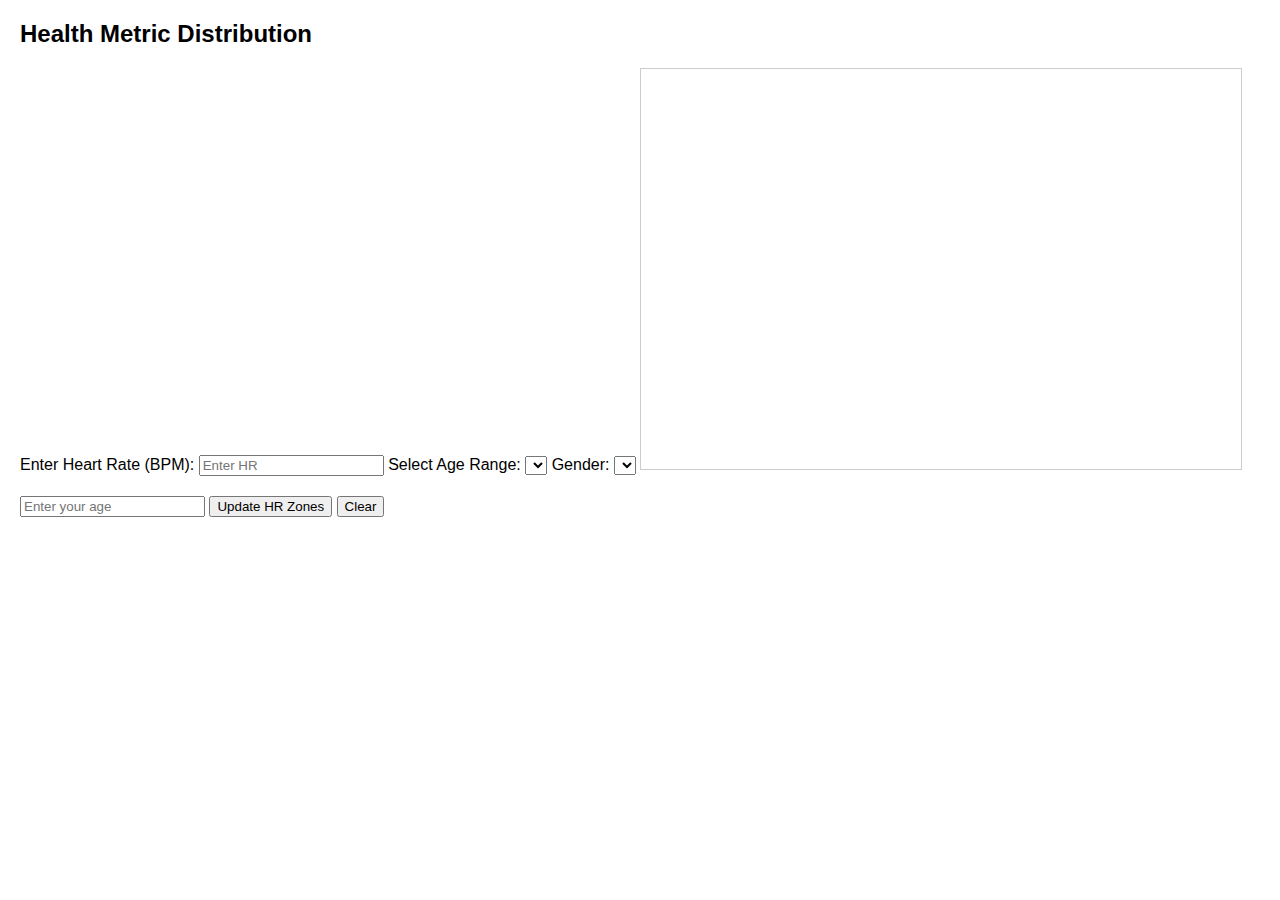
==== index.html @ c0258c29 "Initial commit" ====
<!DOCTYPE html>
<html lang="en">
<head>
    <meta charset="UTF-8">
    <meta name="viewport" content="width=device-width, initial-scale=1.0">
    <title>Health Metric Distribution</title>
    <script src="https://d3js.org/d3.v6.min.js"></script>
    <style>
        body {
            font-family: Arial, sans-serif;
            margin: 20px;
        }
        #chart {
            border: 1px solid #ccc;
        }
        #custom-value-input, #age-input {
            margin-top: 20px;
        }
        #custom-value-input input, #age-input input {
            margin: 0 10px;
        }
    </style>
</head>
<body>
    <h2>Health Metric Distribution</h2>

    <!-- Metric Selection -->
    <label for="HRInput">Enter Heart Rate (BPM):</label>
    <input type="number" id="HRInput" step="0.1" placeholder="Enter HR" />


    <!-- Age Range Selection -->
    <label for="ageRange">Select Age Range:</label>
    <select id="ageRange"></select>

    <!-- Gender Selection -->
    <label for="gender">Gender:</label>
    <select id="gender">
    </select>

    <svg id="chart" width="600" height="400"></svg>

    <!-- Display Calculated Stats (Mean, SD) -->
    <div id="stats"></div>

    <!-- Custom Value Input -->
    <div id="custom-value-input"></div>

    <!-- Age Input -->
    <input type="number" id="ageInput" placeholder="Enter your age" />
    <button id="updateZonesBtn">Update HR Zones</button>

    <button id="clearBtn">Clear</button>


    <script src="script.js"></script>
</body>
</html>
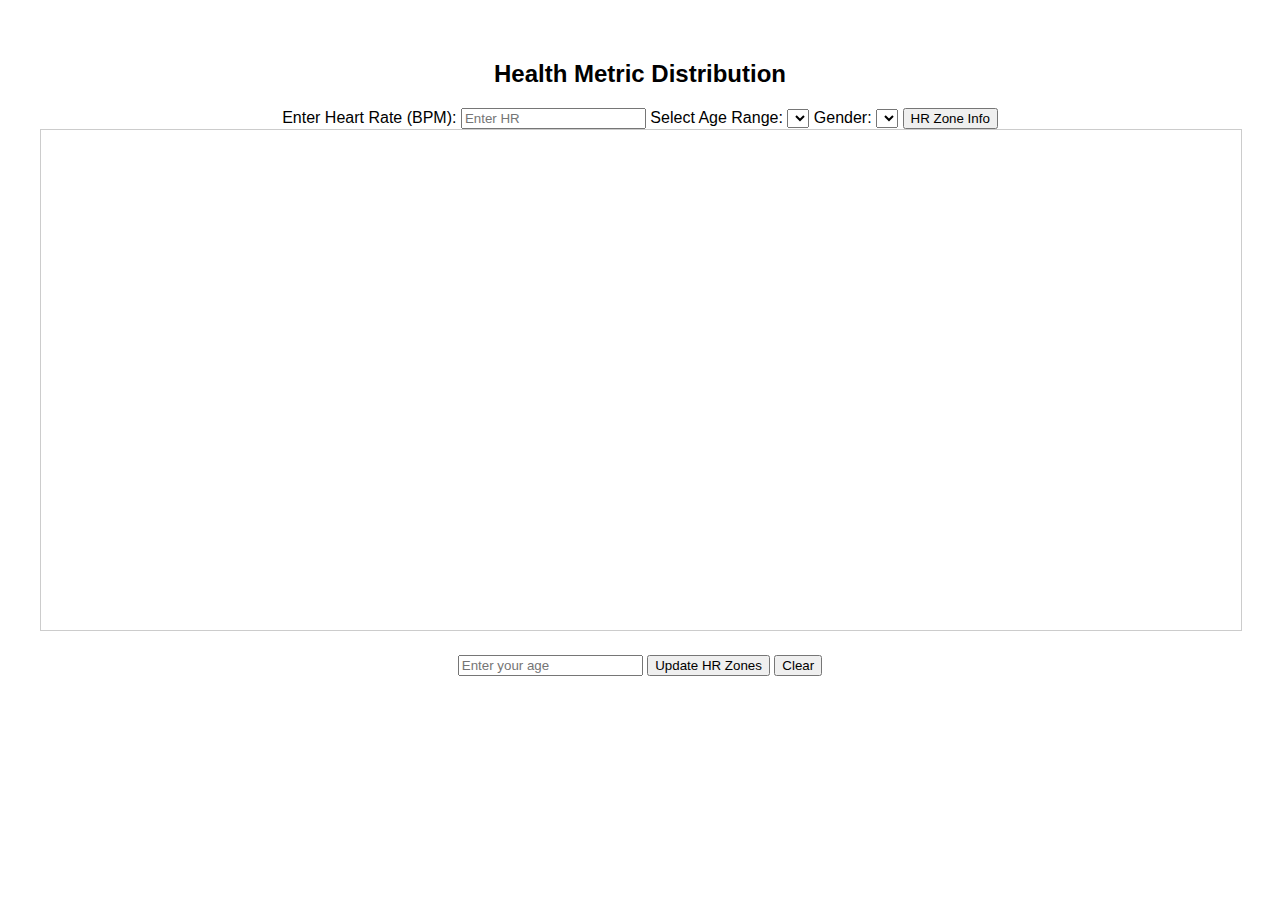
==== commit 61906df4: "project 3" ====
--- a/index.html
+++ b/index.html
@@ -5,6 +5,8 @@
     <meta name="viewport" content="width=device-width, initial-scale=1.0">
     <title>Health Metric Distribution</title>
     <script src="https://d3js.org/d3.v6.min.js"></script>
+    <script src="script.js"></script>
+    <link rel="stylesheet" href="style.css">
     <style>
         body {
             font-family: Arial, sans-serif;
@@ -38,7 +40,27 @@
     <select id="gender">
     </select>
 
+    <!-- HR Zone Info Button -->
+    <button id="hrZoneInfoBtn">HR Zone Info</button>
+    
+
+    <!-- Popup Box -->
+    <div id="hrZonePopup" class="popup-box">
+        <button id="closePopupBtn" style="float: right;">X</button>
+        <h3>Heart Rate Zones</h3>
+        <p><strong>Fat Burn Zone:</strong> 50% - 70% of your max Heart Rate. Ideal for weight loss and endurance.</p>
+        <p><strong>Cardio Zone:</strong> 70% - 85% of your max Heart Rate. Improves cardiovascular fitness.</p>
+        <p><strong>Peak Zone:</strong> 85% - 100% of your max Heart Rate. Best for high-intensity training.</p>
+        <h4>How is Max Heart Rate Calculated?</h4>
+        <p>The maximum heart rate (Max HR) is estimated using the formula:</p>
+        <p><strong>Max HR = 220 - Age</strong></p>
+    </div>
+
+
     <svg id="chart" width="600" height="400"></svg>
+    <div id="tooltip" style="opacity: 0; position: absolute;"></div>
+
+    <select id="metric" style="display: none;"></select>
 
     <!-- Display Calculated Stats (Mean, SD) -->
     <div id="stats"></div>
@@ -52,7 +74,5 @@
 
     <button id="clearBtn">Clear</button>
 
-
-    <script src="script.js"></script>
 </body>
-</html>+</html>
--- a/style.css
+++ b/style.css
@@ -0,0 +1,134 @@
+body {
+    font-family: Arial, sans-serif;
+    text-align: center;
+    padding: 20px;
+}
+
+h1 {
+    color: #333;
+}
+
+#input-form {
+    margin: 20px auto;
+    text-align: left;
+    width: 300px;
+}
+
+#input-form label {
+    display: block;
+    margin: 5px 0;
+}
+
+#input-form input,
+#input-form select {
+    width: 100%;
+    padding: 5px;
+    margin: 5px 0 15px;
+}
+
+#chart-container {
+    width: 80%;
+    margin: 0 auto;
+}
+
+svg {
+    width: 100%;
+    height: 500px;
+    border: 1px solid #ccc;
+}
+
+/* Adjust "You" line thickness */
+.highlight-line {
+    stroke-width: 1.5px !important;  /* Reduced thickness */
+}
+
+/* Improve readability of HR zone labels */
+text {
+    font-size: 16px; /* Increased font size */
+    font-weight: bold;
+}
+
+/* Darken HR zone label colors for better contrast */
+text[fill="green"] {
+    fill: #006400; /* Darker green */
+}
+
+text[fill="orange"] {
+    fill: #cc5500; /* Darker, deeper orange */
+}
+
+text[fill="red"] {
+    fill: #8B0000; /* Darker red for better readability */
+}
+#tooltip {
+    position: absolute;
+    padding: 10px;
+    background-color: black;
+    color: white;
+    border-radius: 5px;
+    pointer-events: none;
+    opacity: 0;
+    transition: opacity 0.3s;
+}
+
+/* Popup box styling for Max HR */
+/* Popup box styling */
+.popup-box {
+    position: fixed;
+    top: 50%;
+    left: 50%;
+    transform: translate(-50%, -50%);
+    background-color: lightyellow; /* White background for a clean look */
+    border-radius: 15px; /* Rounded corners */
+    padding: 20px;
+    width: 400px; /* Adjust width as needed */
+    box-shadow: 0 8px 16px rgba(0, 0, 0, 0.3); /* Subtle shadow for depth */
+    display: none; /* Hidden by default */
+    z-index: 1000;
+}
+
+/* Title styling */
+.popup-box h3 {
+    font-size: 22px;
+    margin-bottom: 15px;
+    color: #333;
+}
+
+/* Text styling */
+.popup-box p {
+    font-size: 16px;
+    color: #555;
+    line-height: 1.5;
+}
+
+/* Close button styling */
+#closePopupBtn {
+    position: absolute;
+    top: 10px;
+    right: 10px;
+    background-color: #ff4d4d; /* Red button for closing */
+    color: white;
+    border: none;
+    border-radius: 50%;
+    padding: 5px 10px;
+    font-size: 16px;
+    cursor: pointer;
+}
+
+#closePopupBtn:hover {
+    background-color: #e60000; /* Darker red on hover */
+}
+
+/* Background overlay styling */
+.popup-overlay {
+    position: fixed;
+    top: 0;
+    left: 0;
+    width: 100%;
+    height: 100%;
+    background-color: rgba(0, 0, 0, 0.5); /* Semi-transparent black background */
+    display: none; /* Hidden by default */
+    z-index: 999; /* Below the popup box */
+}
+
+
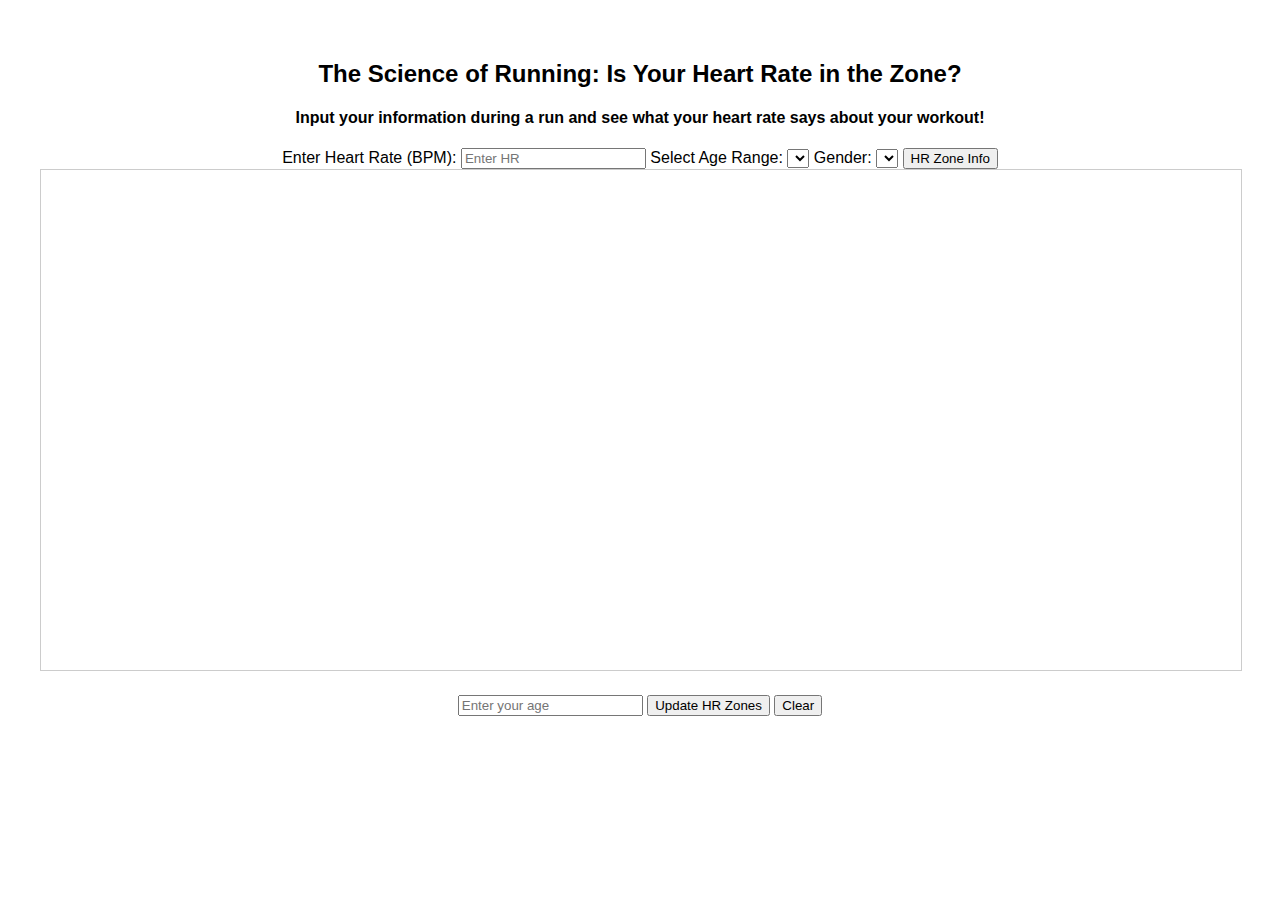
==== commit e49783cc: "update titles" ====
--- a/index.html
+++ b/index.html
@@ -24,7 +24,8 @@
     </style>
 </head>
 <body>
-    <h2>Health Metric Distribution</h2>
+    <h2>The Science of Running: Is Your Heart Rate in the Zone?</h2>
+    <h4>Input your information during a run and see what your heart rate says about your workout!</h4>
 
     <!-- Metric Selection -->
     <label for="HRInput">Enter Heart Rate (BPM):</label>
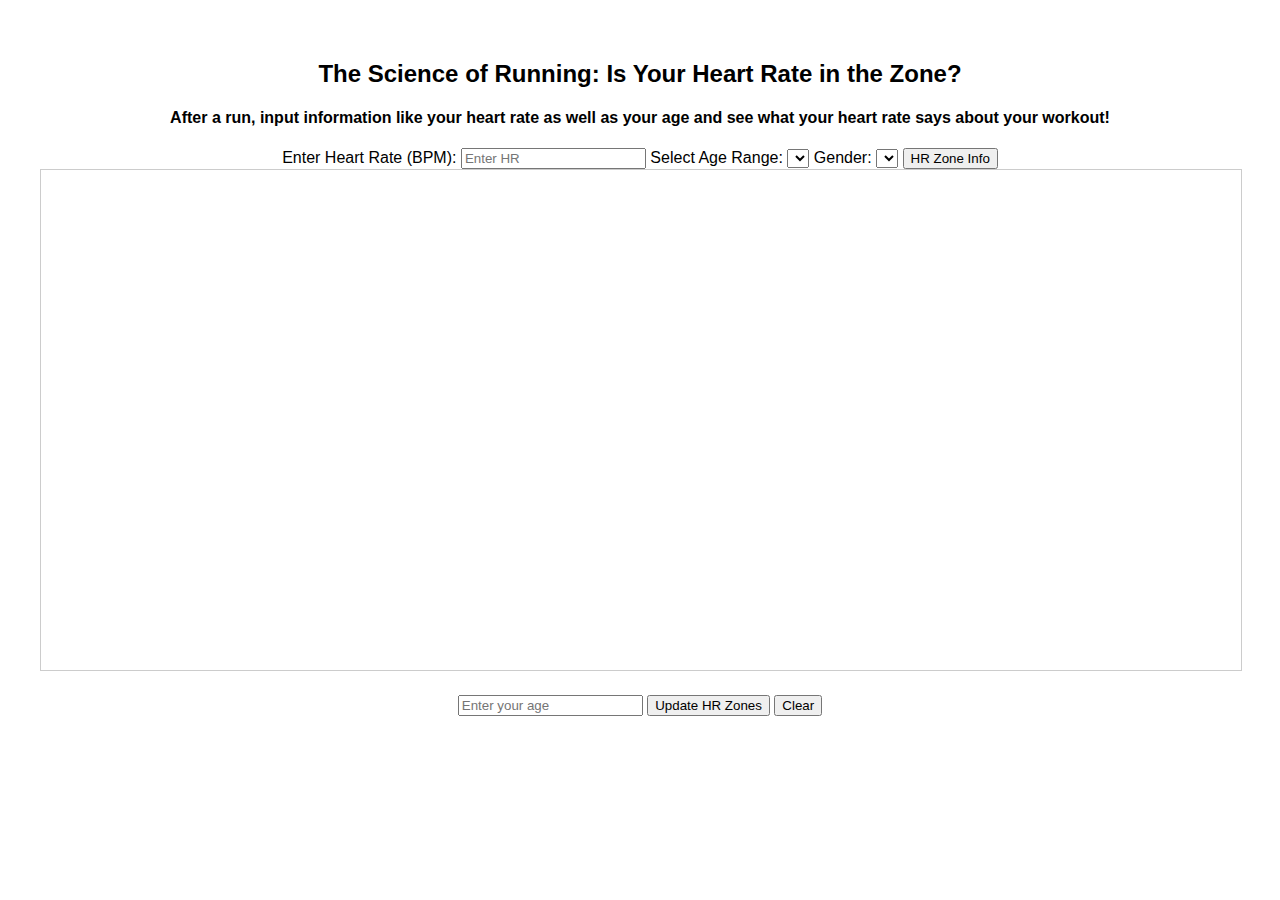
==== commit 2e2289ce: "push to main" ====
--- a/index.html
+++ b/index.html
@@ -25,7 +25,7 @@
 </head>
 <body>
     <h2>The Science of Running: Is Your Heart Rate in the Zone?</h2>
-    <h4>Input your information during a run and see what your heart rate says about your workout!</h4>
+    <h4>After a run, input information like your heart rate as well as your age and see what your heart rate says about your workout!</h4>
 
     <!-- Metric Selection -->
     <label for="HRInput">Enter Heart Rate (BPM):</label>
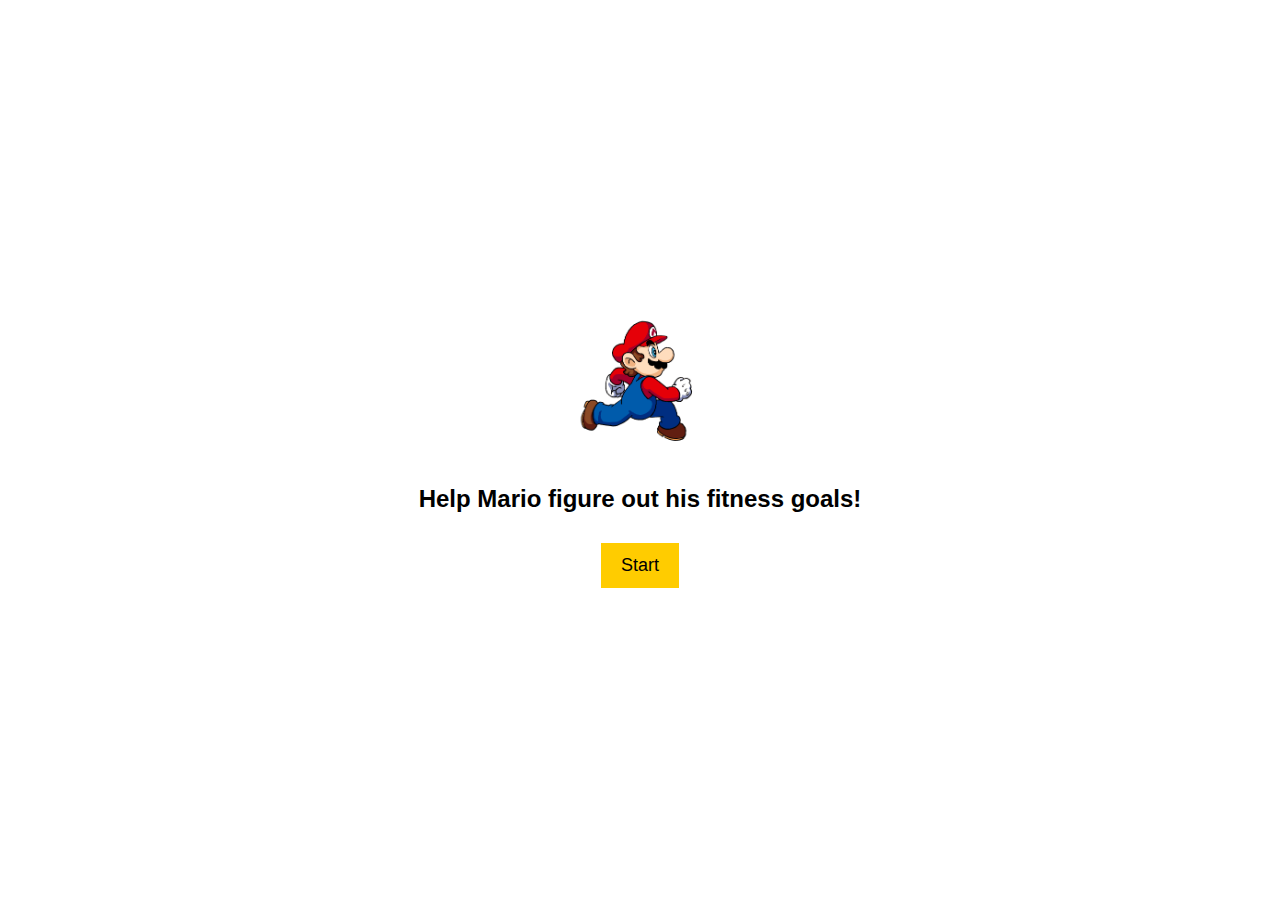
==== commit 7ac08518: "new updates" ====
--- a/index.html
+++ b/index.html
@@ -3,77 +3,16 @@
 <head>
     <meta charset="UTF-8">
     <meta name="viewport" content="width=device-width, initial-scale=1.0">
-    <title>Health Metric Distribution</title>
-    <script src="https://d3js.org/d3.v6.min.js"></script>
-    <script src="script.js"></script>
+    <title>Mario's Race - Intro</title>
+    <script src="https://d3js.org/d3.v7.min.js"></script>
     <link rel="stylesheet" href="style.css">
-    <style>
-        body {
-            font-family: Arial, sans-serif;
-            margin: 20px;
-        }
-        #chart {
-            border: 1px solid #ccc;
-        }
-        #custom-value-input, #age-input {
-            margin-top: 20px;
-        }
-        #custom-value-input input, #age-input input {
-            margin: 0 10px;
-        }
-    </style>
+    <script src="global.js" defer></script>
 </head>
 <body>
-    <h2>The Science of Running: Is Your Heart Rate in the Zone?</h2>
-    <h4>After a run, input information like your heart rate as well as your age and see what your heart rate says about your workout!</h4>
-
-    <!-- Metric Selection -->
-    <label for="HRInput">Enter Heart Rate (BPM):</label>
-    <input type="number" id="HRInput" step="0.1" placeholder="Enter HR" />
-
-
-    <!-- Age Range Selection -->
-    <label for="ageRange">Select Age Range:</label>
-    <select id="ageRange"></select>
-
-    <!-- Gender Selection -->
-    <label for="gender">Gender:</label>
-    <select id="gender">
-    </select>
-
-    <!-- HR Zone Info Button -->
-    <button id="hrZoneInfoBtn">HR Zone Info</button>
-    
-
-    <!-- Popup Box -->
-    <div id="hrZonePopup" class="popup-box">
-        <button id="closePopupBtn" style="float: right;">X</button>
-        <h3>Heart Rate Zones</h3>
-        <p><strong>Fat Burn Zone:</strong> 50% - 70% of your max Heart Rate. Ideal for weight loss and endurance.</p>
-        <p><strong>Cardio Zone:</strong> 70% - 85% of your max Heart Rate. Improves cardiovascular fitness.</p>
-        <p><strong>Peak Zone:</strong> 85% - 100% of your max Heart Rate. Best for high-intensity training.</p>
-        <h4>How is Max Heart Rate Calculated?</h4>
-        <p>The maximum heart rate (Max HR) is estimated using the formula:</p>
-        <p><strong>Max HR = 220 - Age</strong></p>
+    <div id="intro-screen">
+        <img id="intro-mario" src="mario.gif" alt="Mario Running">
+        <h2>Help Mario figure out his fitness goals!</h2>
+        <button id="start-button">Start</button>
     </div>
-
-
-    <svg id="chart" width="600" height="400"></svg>
-    <div id="tooltip" style="opacity: 0; position: absolute;"></div>
-
-    <select id="metric" style="display: none;"></select>
-
-    <!-- Display Calculated Stats (Mean, SD) -->
-    <div id="stats"></div>
-
-    <!-- Custom Value Input -->
-    <div id="custom-value-input"></div>
-
-    <!-- Age Input -->
-    <input type="number" id="ageInput" placeholder="Enter your age" />
-    <button id="updateZonesBtn">Update HR Zones</button>
-
-    <button id="clearBtn">Clear</button>
-
 </body>
 </html>
--- a/style.css
+++ b/style.css
@@ -1,134 +1,225 @@
 body {
     font-family: Arial, sans-serif;
     text-align: center;
+}
+
+.container {
+    max-width: 800px;
+    margin: 0 auto;
     padding: 20px;
 }
 
-h1 {
-    color: #333;
-}
-
-#input-form {
-    margin: 20px auto;
-    text-align: left;
-    width: 300px;
-}
-
-#input-form label {
+h1, h2 {
+    margin-bottom: 10px;
+}
+
+/* Speed Slider */
+#speed-container {
+    margin-bottom: 20px; /* Space below the slider */
+}
+
+/* Mario Animation */
+#mario-container {
+    position: relative;
+    width: 100vw;
+    height: 150px;
+    overflow: hidden;
+}
+
+#marioGif {
+    position: absolute;
+    width: 100px;
+    left: -100px;
+    animation: run-animation 5s linear infinite;
+}
+
+@keyframes run-animation {
+    0% { left: -100px; }
+    100% { left: 100vw; }
+}
+
+
+
+/* BPM Info */
+#bpm-info {
+    margin-top: 20px;
+}
+
+/* Heart Rate Zones */
+#zones {
+    display: flex;
+    justify-content: center;
+    gap: 10px;
+    margin-top: 20px; /* Space above zones */
+}
+
+.zone {
+    padding: 15px;
+    border-radius: 10px;
+    font-weight: bold;
+    text-align: center;
+    flex: 1;
+}
+
+.zone1 { background-color: yellow; }
+.zone2 { background-color: lightgreen; }
+.zone3 { background-color: lightblue; }
+.zone4 { background-color: violet; }
+.zone5 { background-color: tomato; }
+
+.zone {
+    opacity: 0.3;
+}
+
+.highlight {
+    opacity: 1;
+}
+.zone-container {
+    text-align: center;
+    margin-bottom: 15px;
+}
+
+.zone-info {
+    display: none; /* Initially hidden */
+    font-size: 14px;
+    color: black;
+    text-align: center;
+    max-width: 600px;
+    margin: 0 auto;
+}
+
+/* Show the description when the zone is highlighted */
+.zone.highlight + .zone-info {
     display: block;
-    margin: 5px 0;
-}
-
-#input-form input,
-#input-form select {
+}
+/* --- INTRO SCREEN --- */
+#intro-screen {
+    display: flex;
+    flex-direction: column;
+    align-items: center;
+    justify-content: center;
+    height: 100vh;
+    background-color: white;
+    position: absolute;
     width: 100%;
-    padding: 5px;
-    margin: 5px 0 15px;
-}
-
-#chart-container {
-    width: 80%;
-    margin: 0 auto;
-}
-
-svg {
-    width: 100%;
-    height: 500px;
-    border: 1px solid #ccc;
-}
-
-/* Adjust "You" line thickness */
-.highlight-line {
-    stroke-width: 1.5px !important;  /* Reduced thickness */
-}
-
-/* Improve readability of HR zone labels */
-text {
-    font-size: 16px; /* Increased font size */
-    font-weight: bold;
-}
-
-/* Darken HR zone label colors for better contrast */
-text[fill="green"] {
-    fill: #006400; /* Darker green */
-}
-
-text[fill="orange"] {
-    fill: #cc5500; /* Darker, deeper orange */
-}
-
-text[fill="red"] {
-    fill: #8B0000; /* Darker red for better readability */
-}
-#tooltip {
-    position: absolute;
-    padding: 10px;
-    background-color: black;
-    color: white;
-    border-radius: 5px;
-    pointer-events: none;
-    opacity: 0;
-    transition: opacity 0.3s;
-}
-
-/* Popup box styling for Max HR */
-/* Popup box styling */
-.popup-box {
-    position: fixed;
-    top: 50%;
-    left: 50%;
-    transform: translate(-50%, -50%);
-    background-color: lightyellow; /* White background for a clean look */
-    border-radius: 15px; /* Rounded corners */
-    padding: 20px;
-    width: 400px; /* Adjust width as needed */
-    box-shadow: 0 8px 16px rgba(0, 0, 0, 0.3); /* Subtle shadow for depth */
-    display: none; /* Hidden by default */
-    z-index: 1000;
-}
-
-/* Title styling */
-.popup-box h3 {
-    font-size: 22px;
-    margin-bottom: 15px;
-    color: #333;
-}
-
-/* Text styling */
-.popup-box p {
-    font-size: 16px;
-    color: #555;
-    line-height: 1.5;
-}
-
-/* Close button styling */
-#closePopupBtn {
-    position: absolute;
-    top: 10px;
-    right: 10px;
-    background-color: #ff4d4d; /* Red button for closing */
-    color: white;
-    border: none;
-    border-radius: 50%;
-    padding: 5px 10px;
-    font-size: 16px;
-    cursor: pointer;
-}
-
-#closePopupBtn:hover {
-    background-color: #e60000; /* Darker red on hover */
-}
-
-/* Background overlay styling */
-.popup-overlay {
-    position: fixed;
     top: 0;
     left: 0;
+    transition: opacity 1s;
+}
+
+#intro-mario {
+    width: 150px;
+    animation: bounce 1s infinite;
+}
+
+@keyframes bounce {
+    0%, 100% { transform: translateY(0); }
+    50% { transform: translateY(-10px); }
+}
+
+#start-button {
+    padding: 12px 20px;
+    font-size: 18px;
+    background-color: #ffcc00;
+    border: none;
+    cursor: pointer;
+    margin-top: 20px;
+}
+
+/* Fade-out effect when transitioning */
+.fade-out {
+    opacity: 0;
+}
+.hidden {
+    display: none;
+}
+
+#scenario-screen {
+    display: flex;
+    flex-direction: column;
+    align-items: center;
+    justify-content: center;
+    height: 100vh;
+    background-color: white;
+    position: absolute;
     width: 100%;
-    height: 100%;
-    background-color: rgba(0, 0, 0, 0.5); /* Semi-transparent black background */
-    display: none; /* Hidden by default */
-    z-index: 999; /* Below the popup box */
-}
-
-
+    top: 0;
+    left: 0;
+    transition: opacity 1s;
+}
+
+.fade-out {
+    opacity: 0;
+}
+.fade-in {
+    opacity: 1;
+}
+
+#zone-explanation {
+    text-align: center;
+    margin: 20px;
+}
+
+#zones {
+    display: flex;
+    justify-content: center;
+    gap: 10px;
+    margin-top: 20px;
+}
+
+.zone {
+    padding: 15px;
+    border-radius: 10px;
+    font-weight: bold;
+    text-align: center;
+    flex: 1;
+    cursor: pointer;
+}
+
+.zone1 { background-color: yellow; }
+.zone2 { background-color: lightgreen; }
+.zone3 { background-color: lightblue; }
+.zone4 { background-color: violet; }
+.zone5 { background-color: tomato; }
+
+.zone:hover {
+    opacity: 0.8;
+}
+
+.highlight {
+    border: 2px solid black;
+    opacity: 1;
+}
+
+#zone-info {
+    margin-top: 20px;
+}
+
+#continue-button {
+    margin-top: 20px;
+    padding: 10px 20px;
+    font-size: 16px;
+    background-color: #ffcc00;
+    border: none;
+    cursor: pointer;
+}
+
+#mario-container {
+    position: relative;
+    width: 100vw;
+    height: 150px;
+    overflow: hidden;
+    margin-top: 20px;
+}
+
+#marioGif {
+    position: absolute;
+    width: 100px;
+    left: -100px;
+    animation: run-animation 5s linear infinite;
+}
+
+@keyframes run-animation {
+    0% { left: -100px; }
+    100% { left: 100vw; }
+}
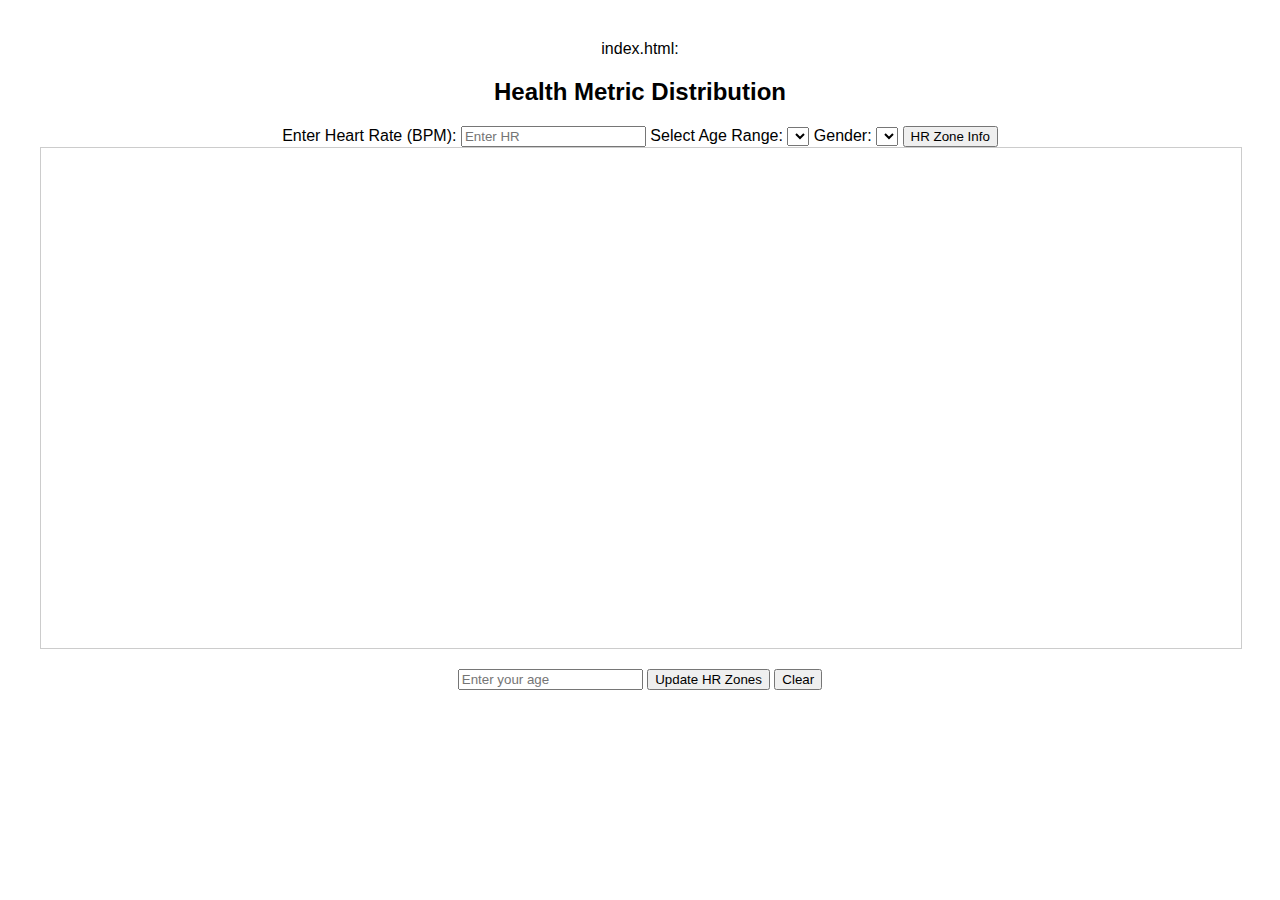
==== commit d814f8bd: "attempt" ====
--- a/index.html
+++ b/index.html
@@ -1,18 +1,78 @@
+index.html:
 <!DOCTYPE html>
 <html lang="en">
 <head>
     <meta charset="UTF-8">
     <meta name="viewport" content="width=device-width, initial-scale=1.0">
-    <title>Mario's Race - Intro</title>
-    <script src="https://d3js.org/d3.v7.min.js"></script>
+    <title>Health Metric Distribution</title>
+    <script src="https://d3js.org/d3.v6.min.js"></script>
+    <script src="script.js"></script>
     <link rel="stylesheet" href="style.css">
-    <script src="global.js" defer></script>
+    <style>
+        body {
+            font-family: Arial, sans-serif;
+            margin: 20px;
+        }
+        #chart {
+            border: 1px solid #ccc;
+        }
+        #custom-value-input, #age-input {
+            margin-top: 20px;
+        }
+        #custom-value-input input, #age-input input {
+            margin: 0 10px;
+        }
+    </style>
 </head>
 <body>
-    <div id="intro-screen">
-        <img id="intro-mario" src="mario.gif" alt="Mario Running">
-        <h2>Help Mario figure out his fitness goals!</h2>
-        <button id="start-button">Start</button>
+    <h2>Health Metric Distribution</h2>
+
+    <!-- Metric Selection -->
+    <label for="HRInput">Enter Heart Rate (BPM):</label>
+    <input type="number" id="HRInput" step="0.1" placeholder="Enter HR" />
+
+
+    <!-- Age Range Selection -->
+    <label for="ageRange">Select Age Range:</label>
+    <select id="ageRange"></select>
+
+    <!-- Gender Selection -->
+    <label for="gender">Gender:</label>
+    <select id="gender">
+    </select>
+
+    <!-- HR Zone Info Button -->
+    <button id="hrZoneInfoBtn">HR Zone Info</button>
+
+    <!-- Popup Box -->
+    <div id="hrZonePopup" class="popup-box">
+        <button id="closePopupBtn" style="float: right;">X</button>
+        <h3>Heart Rate Zones</h3>
+        <p><strong>Fat Burn Zone:</strong> 50% - 70% of your max Heart Rate. Ideal for weight loss and endurance.</p>
+        <p><strong>Cardio Zone:</strong> 70% - 85% of your max Heart Rate. Improves cardiovascular fitness.</p>
+        <p><strong>Peak Zone:</strong> 85% - 100% of your max Heart Rate. Best for high-intensity training.</p>
+        <h4>How is Max Heart Rate Calculated?</h4>
+        <p>The maximum heart rate (Max HR) is estimated using the formula:</p>
+        <p><strong>Max HR = 220 - Age</strong></p>
     </div>
+
+
+    <svg id="chart" width="600" height="400"></svg>
+    <div id="tooltip" style="opacity: 0; position: absolute;"></div>
+
+    <select id="metric" style="display: none;"></select>
+
+    <!-- Display Calculated Stats (Mean, SD) -->
+    <div id="stats"></div>
+
+    <!-- Custom Value Input -->
+    <div id="custom-value-input"></div>
+
+    <!-- Age Input -->
+    <input type="number" id="ageInput" placeholder="Enter your age" />
+    <button id="updateZonesBtn">Update HR Zones</button>
+
+    <button id="clearBtn">Clear</button>
+
 </body>
-</html>
+</html>--- a/style.css
+++ b/style.css
@@ -1,225 +1,134 @@
 body {
     font-family: Arial, sans-serif;
     text-align: center;
-}
-
-.container {
-    max-width: 800px;
-    margin: 0 auto;
     padding: 20px;
 }
 
-h1, h2 {
-    margin-bottom: 10px;
+h1 {
+    color: #333;
 }
 
-/* Speed Slider */
-#speed-container {
-    margin-bottom: 20px; /* Space below the slider */
+#input-form {
+    margin: 20px auto;
+    text-align: left;
+    width: 300px;
 }
 
-/* Mario Animation */
-#mario-container {
-    position: relative;
-    width: 100vw;
-    height: 150px;
-    overflow: hidden;
+#input-form label {
+    display: block;
+    margin: 5px 0;
 }
 
-#marioGif {
-    position: absolute;
-    width: 100px;
-    left: -100px;
-    animation: run-animation 5s linear infinite;
+#input-form input,
+#input-form select {
+    width: 100%;
+    padding: 5px;
+    margin: 5px 0 15px;
 }
 
-@keyframes run-animation {
-    0% { left: -100px; }
-    100% { left: 100vw; }
+#chart-container {
+    width: 80%;
+    margin: 0 auto;
+}
+
+svg {
+    width: 100%;
+    height: 500px;
+    border: 1px solid #ccc;
+}
+
+/* Adjust "You" line thickness */
+.highlight-line {
+    stroke-width: 1.5px !important;  /* Reduced thickness */
+}
+
+/* Improve readability of HR zone labels */
+text {
+    font-size: 16px; /* Increased font size */
+    font-weight: bold;
+}
+
+/* Darken HR zone label colors for better contrast */
+text[fill="green"] {
+    fill: #006400; /* Darker green */
+}
+
+text[fill="orange"] {
+    fill: #cc5500; /* Darker, deeper orange */
+}
+
+text[fill="red"] {
+    fill: #8B0000; /* Darker red for better readability */
+}
+#tooltip {
+    position: absolute;
+    padding: 10px;
+    background-color: black;
+    color: white;
+    border-radius: 5px;
+    pointer-events: none;
+    opacity: 0;
+    transition: opacity 0.3s;
+}
+
+/* Popup box styling for Max HR */
+/* Popup box styling */
+.popup-box {
+    position: fixed;
+    top: 50%;
+    left: 50%;
+    transform: translate(-50%, -50%);
+    background-color: lightyellow; /* White background for a clean look */
+    border-radius: 15px; /* Rounded corners */
+    padding: 20px;
+    width: 400px; /* Adjust width as needed */
+    box-shadow: 0 8px 16px rgba(0, 0, 0, 0.3); /* Subtle shadow for depth */
+    display: none; /* Hidden by default */
+    z-index: 1000;
+}
+
+/* Title styling */
+.popup-box h3 {
+    font-size: 22px;
+    margin-bottom: 15px;
+    color: #333;
+}
+
+/* Text styling */
+.popup-box p {
+    font-size: 16px;
+    color: #555;
+    line-height: 1.5;
+}
+
+/* Close button styling */
+#closePopupBtn {
+    position: absolute;
+    top: 10px;
+    right: 10px;
+    background-color: #ff4d4d; /* Red button for closing */
+    color: white;
+    border: none;
+    border-radius: 50%;
+    padding: 5px 10px;
+    font-size: 16px;
+    cursor: pointer;
+}
+
+#closePopupBtn:hover {
+    background-color: #e60000; /* Darker red on hover */
+}
+
+/* Background overlay styling */
+.popup-overlay {
+    position: fixed;
+    top: 0;
+    left: 0;
+    width: 100%;
+    height: 100%;
+    background-color: rgba(0, 0, 0, 0.5); /* Semi-transparent black background */
+    display: none; /* Hidden by default */
+    z-index: 999; /* Below the popup box */
 }
 
 
-
-/* BPM Info */
-#bpm-info {
-    margin-top: 20px;
-}
-
-/* Heart Rate Zones */
-#zones {
-    display: flex;
-    justify-content: center;
-    gap: 10px;
-    margin-top: 20px; /* Space above zones */
-}
-
-.zone {
-    padding: 15px;
-    border-radius: 10px;
-    font-weight: bold;
-    text-align: center;
-    flex: 1;
-}
-
-.zone1 { background-color: yellow; }
-.zone2 { background-color: lightgreen; }
-.zone3 { background-color: lightblue; }
-.zone4 { background-color: violet; }
-.zone5 { background-color: tomato; }
-
-.zone {
-    opacity: 0.3;
-}
-
-.highlight {
-    opacity: 1;
-}
-.zone-container {
-    text-align: center;
-    margin-bottom: 15px;
-}
-
-.zone-info {
-    display: none; /* Initially hidden */
-    font-size: 14px;
-    color: black;
-    text-align: center;
-    max-width: 600px;
-    margin: 0 auto;
-}
-
-/* Show the description when the zone is highlighted */
-.zone.highlight + .zone-info {
-    display: block;
-}
-/* --- INTRO SCREEN --- */
-#intro-screen {
-    display: flex;
-    flex-direction: column;
-    align-items: center;
-    justify-content: center;
-    height: 100vh;
-    background-color: white;
-    position: absolute;
-    width: 100%;
-    top: 0;
-    left: 0;
-    transition: opacity 1s;
-}
-
-#intro-mario {
-    width: 150px;
-    animation: bounce 1s infinite;
-}
-
-@keyframes bounce {
-    0%, 100% { transform: translateY(0); }
-    50% { transform: translateY(-10px); }
-}
-
-#start-button {
-    padding: 12px 20px;
-    font-size: 18px;
-    background-color: #ffcc00;
-    border: none;
-    cursor: pointer;
-    margin-top: 20px;
-}
-
-/* Fade-out effect when transitioning */
-.fade-out {
-    opacity: 0;
-}
-.hidden {
-    display: none;
-}
-
-#scenario-screen {
-    display: flex;
-    flex-direction: column;
-    align-items: center;
-    justify-content: center;
-    height: 100vh;
-    background-color: white;
-    position: absolute;
-    width: 100%;
-    top: 0;
-    left: 0;
-    transition: opacity 1s;
-}
-
-.fade-out {
-    opacity: 0;
-}
-.fade-in {
-    opacity: 1;
-}
-
-#zone-explanation {
-    text-align: center;
-    margin: 20px;
-}
-
-#zones {
-    display: flex;
-    justify-content: center;
-    gap: 10px;
-    margin-top: 20px;
-}
-
-.zone {
-    padding: 15px;
-    border-radius: 10px;
-    font-weight: bold;
-    text-align: center;
-    flex: 1;
-    cursor: pointer;
-}
-
-.zone1 { background-color: yellow; }
-.zone2 { background-color: lightgreen; }
-.zone3 { background-color: lightblue; }
-.zone4 { background-color: violet; }
-.zone5 { background-color: tomato; }
-
-.zone:hover {
-    opacity: 0.8;
-}
-
-.highlight {
-    border: 2px solid black;
-    opacity: 1;
-}
-
-#zone-info {
-    margin-top: 20px;
-}
-
-#continue-button {
-    margin-top: 20px;
-    padding: 10px 20px;
-    font-size: 16px;
-    background-color: #ffcc00;
-    border: none;
-    cursor: pointer;
-}
-
-#mario-container {
-    position: relative;
-    width: 100vw;
-    height: 150px;
-    overflow: hidden;
-    margin-top: 20px;
-}
-
-#marioGif {
-    position: absolute;
-    width: 100px;
-    left: -100px;
-    animation: run-animation 5s linear infinite;
-}
-
-@keyframes run-animation {
-    0% { left: -100px; }
-    100% { left: 100vw; }
-}
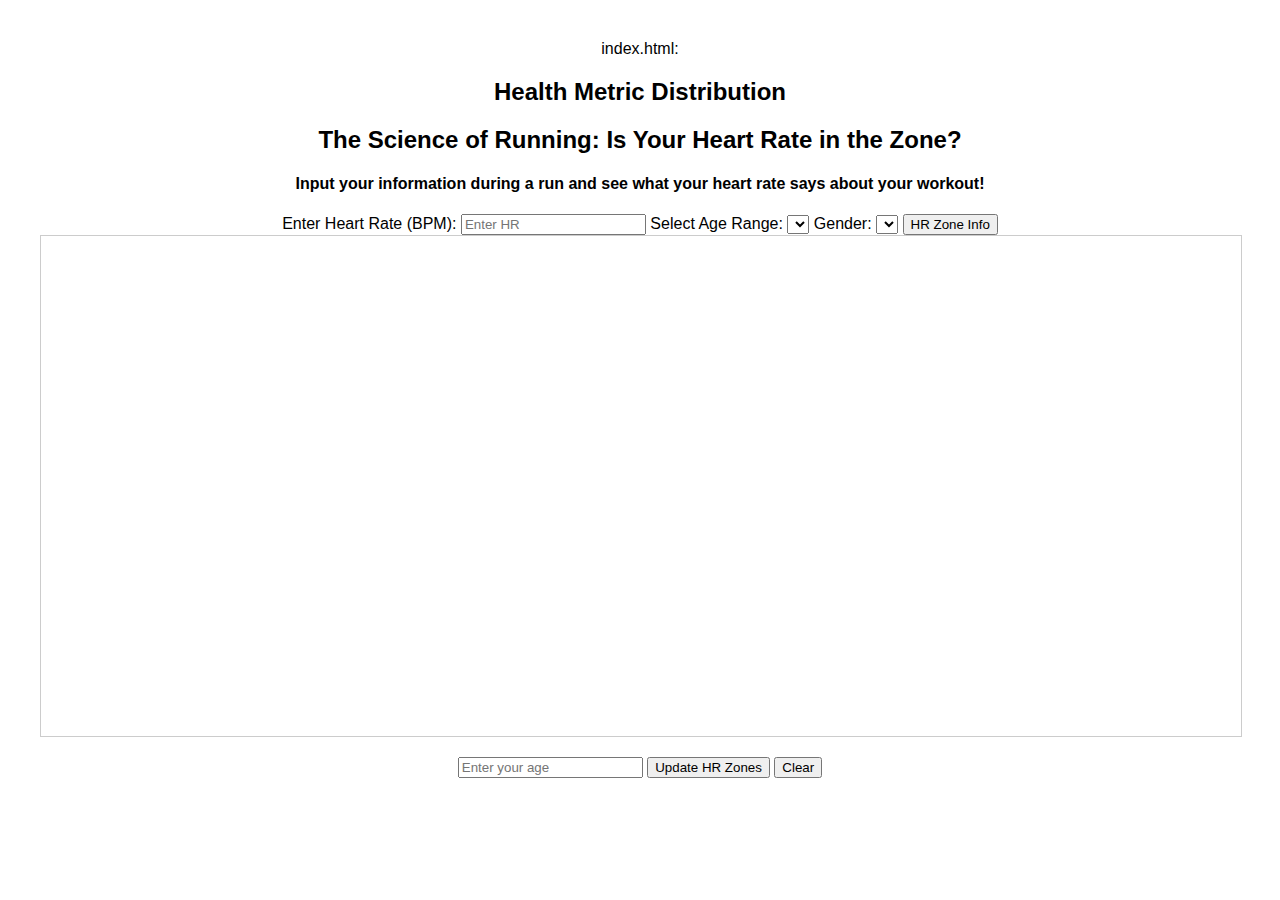
==== commit d9b44fb6: "Revert "push to main"" ====
--- a/index.html
+++ b/index.html
@@ -27,6 +27,8 @@
 <body>
     <h2>Health Metric Distribution</h2>
 
+    <h2>The Science of Running: Is Your Heart Rate in the Zone?</h2>
+    <h4>Input your information during a run and see what your heart rate says about your workout!</h4>
     <!-- Metric Selection -->
     <label for="HRInput">Enter Heart Rate (BPM):</label>
     <input type="number" id="HRInput" step="0.1" placeholder="Enter HR" />
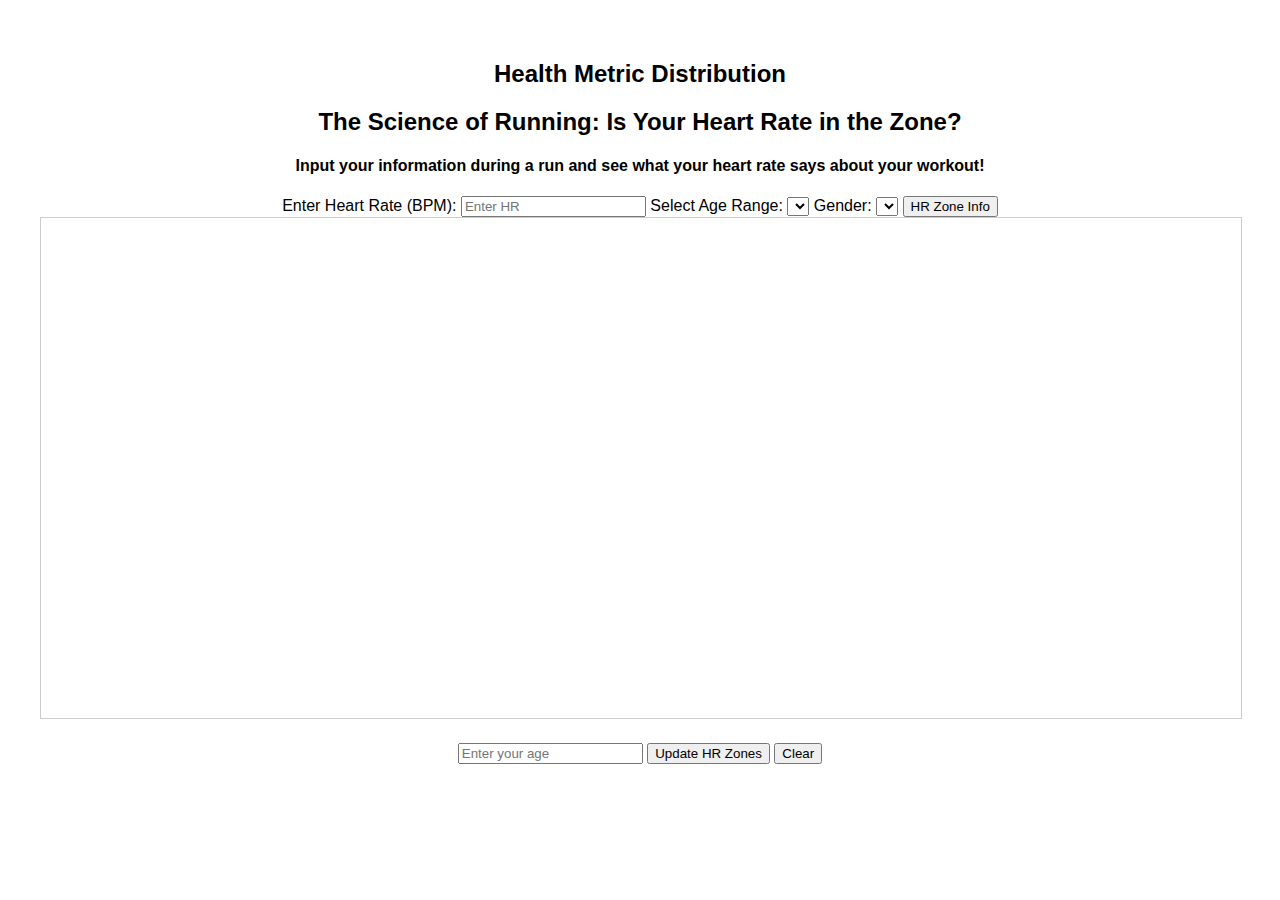
==== commit 7cc1418c: "Reverting" ====
--- a/index.html
+++ b/index.html
@@ -1,4 +1,3 @@
-index.html:
 <!DOCTYPE html>
 <html lang="en">
 <head>
